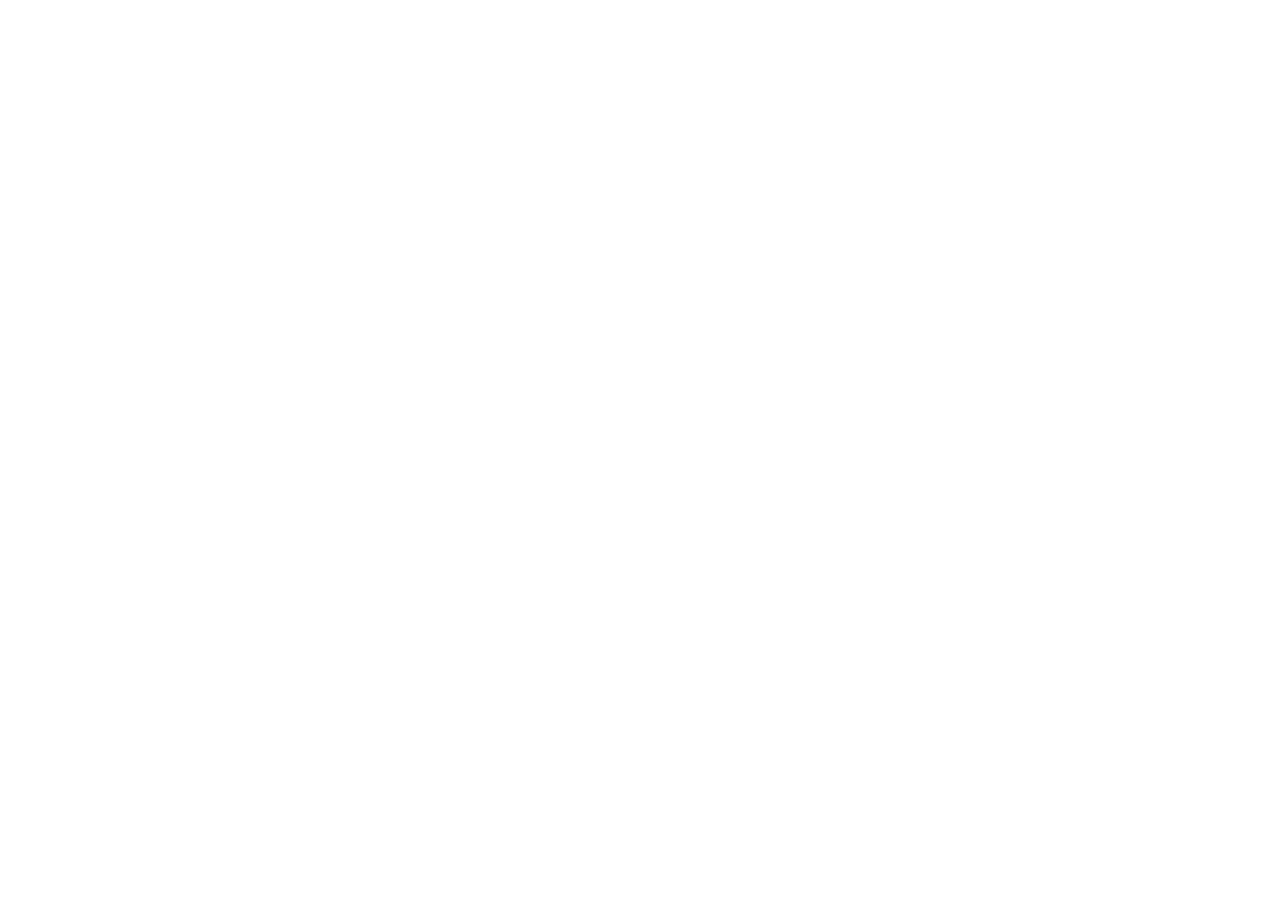
==== sales.html @ f6158d5a "Create sales.html" ====
<!DOCTYPE html>
<html>
    <head>
        <title>New Tier Real Estate</title>
        <link rel='stylesheet' href='style.css'>
        <script src='App.js'></script>
    </head>
    <body>
        <header>

        </header>
        <main>

        </main>
        <footer>

        </footer>
    </body>
</html>
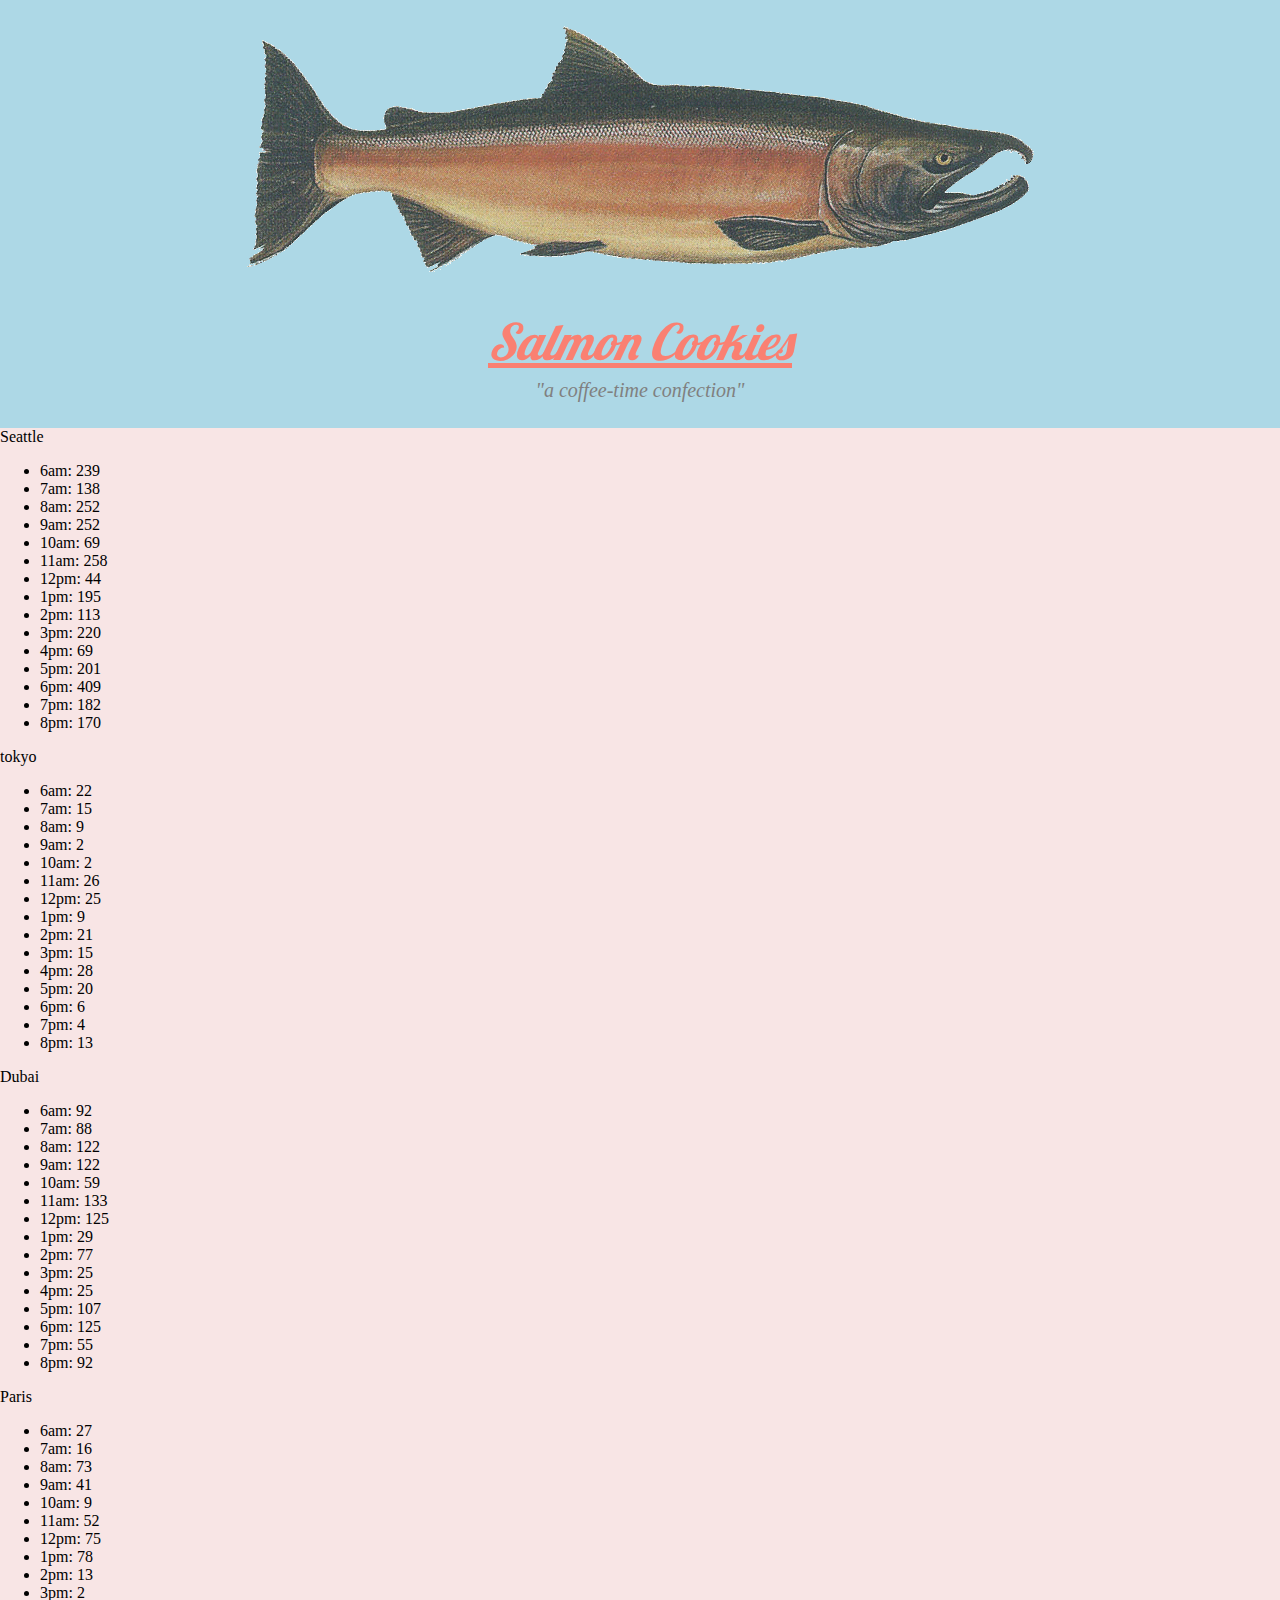
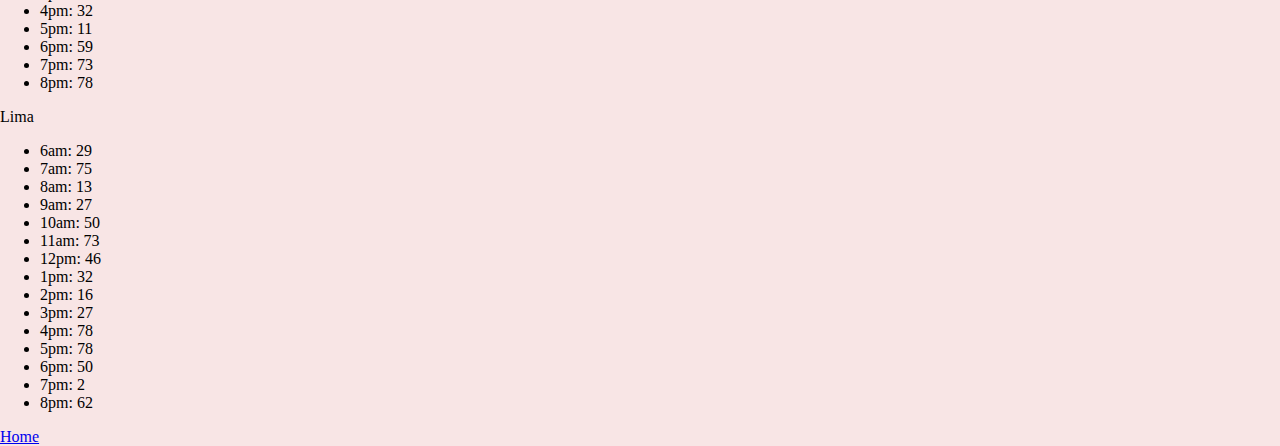
==== commit 008b2f0e: "class06-objects" ====
--- a/sales.html
+++ b/sales.html
@@ -1,19 +1,26 @@
 <!DOCTYPE html>
 <html>
     <head>
-        <title>New Tier Real Estate</title>
+        <title>Salmon Cookies Sales Data</title>
         <link rel='stylesheet' href='style.css'>
-        <script src='App.js'></script>
+        <script src='app.js'></script>
+        <link rel="preconnect" href="https://fonts.gstatic.com">
+        <link href="https://fonts.googleapis.com/css2?family=Lobster&display=swap" rel="stylesheet">
     </head>
     <body>
         <header>
-
+            <div>
+                <img id='Salmon' src='images/salmon.png'>
+            </div>
+            <div class='headerName'>Salmon Cookies</div>
+            <div class='phase'>"a coffee-time confection"</div>
         </header>
         <main>
-
+            <section id='profiles'></section>
         </main>
         <footer>
-
+            <a href="index.html">Home</a>
         </footer>
     </body>
+    <script src='app.js'></script>
 </html>
--- a/style.css
+++ b/style.css
@@ -0,0 +1,40 @@
+/* index.html page */
+div #Salmon {
+    display: block;
+    margin-left: auto;
+    margin-right: auto;
+    padding-top: 2%;
+    width 50%;
+    opacity: 0.8;
+}
+header {
+    width: 100%;
+    background-color: lightblue;
+}
+.headerName {
+    text-align: center;
+    padding-bottom: .5%;
+    margin-top: 3%;
+    font-size: 50px;
+    font-style: italic;
+    font-family: 'Lobster', cursive;
+    color: salmon;
+    text-decoration: underline;
+}
+body {
+    margin: 0;
+    padding: 0;
+    background-color: rgb(248, 229, 229);
+}
+
+.phase {
+    text-align: center;
+    font-style: italic;
+    color: gray;
+    margin-top: 0;
+    padding-top: 0;
+    padding-bottom: 2%;
+    font-size: 20px;
+}
+
+/* sales.html page */
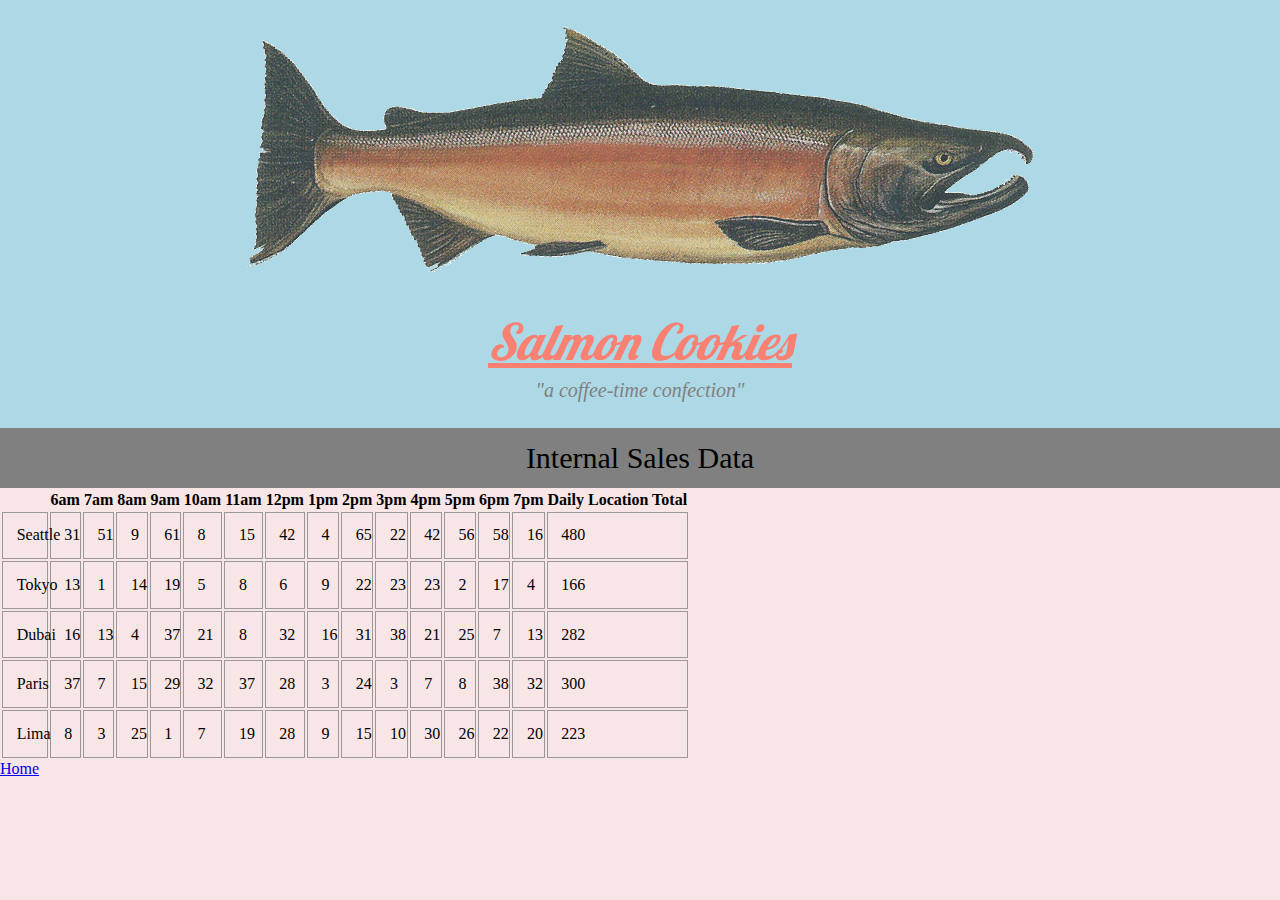
==== commit 8612d3be: "worked on class 07 features with table" ====
--- a/sales.html
+++ b/sales.html
@@ -2,7 +2,6 @@
 <html>
     <head>
         <title>Salmon Cookies Sales Data</title>
-        <link rel='stylesheet' href='style.css'>
         <script src='app.js'></script>
         <link rel="preconnect" href="https://fonts.gstatic.com">
         <link href="https://fonts.googleapis.com/css2?family=Lobster&display=swap" rel="stylesheet">
@@ -16,11 +15,17 @@
             <div class='phase'>"a coffee-time confection"</div>
         </header>
         <main>
+            <div id='SD'>Internal Sales Data</div>
             <section id='profiles'></section>
+            <table>
+                <tbody id='table-body-top'></tbody>
+                <tbody id='table-body'></tbody>
+            </table>
         </main>
         <footer>
             <a href="index.html">Home</a>
         </footer>
     </body>
     <script src='app.js'></script>
+    <link rel='stylesheet' href='style.css'>
 </html>
--- a/style.css
+++ b/style.css
@@ -37,4 +37,36 @@
     font-size: 20px;
 }
 
+#SD {
+    background-color: gray;
+    padding: 1%;
+    text-align: center;
+    font-size: 30px;
+}
+
+#table-border {
+    margin: 3%;
+    padding: 0;
+    border: thin solid rgb(155, 152, 152);
+}
+#table-body-top {
+    border: none;
+    border-color: none;
+    border-style: none;
+    border-bottom: none;
+    color: black;
+    font-weight: bold;
+}
+
+#table-body td {
+    padding: 2%;
+    margin: 0;
+    border: thin solid rgb(155, 152, 152);
+}
+
+#table-body tr {
+    padding: 0;
+    margin: 0;
+    border: thin solid rgb(155, 152, 152);
+}
 /* sales.html page */
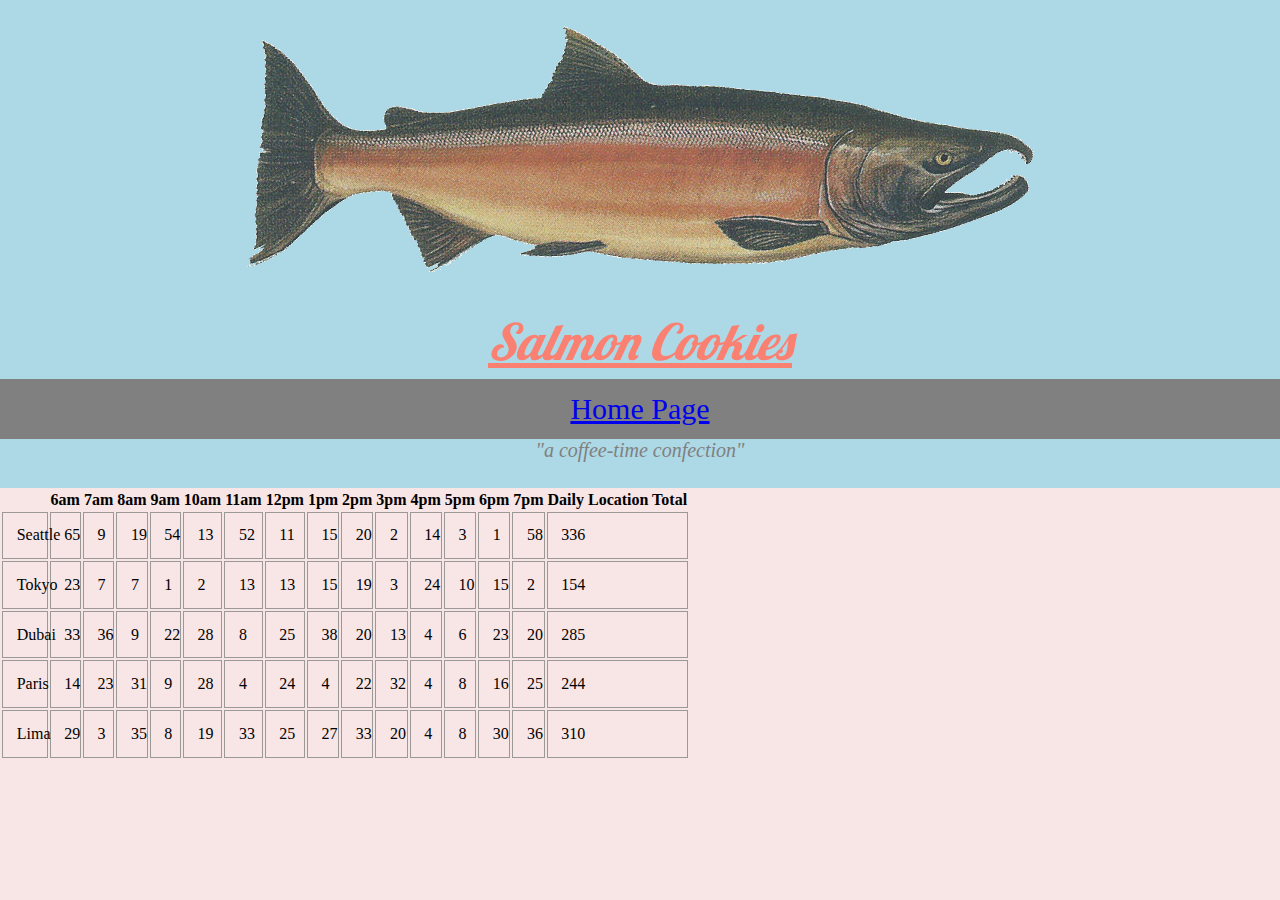
==== commit 14c8e71f: "class o8 update cookie stand" ====
--- a/sales.html
+++ b/sales.html
@@ -1,31 +1,32 @@
 <!DOCTYPE html>
 <html>
-    <head>
-        <title>Salmon Cookies Sales Data</title>
-        <script src='app.js'></script>
-        <link rel="preconnect" href="https://fonts.gstatic.com">
-        <link href="https://fonts.googleapis.com/css2?family=Lobster&display=swap" rel="stylesheet">
-    </head>
-    <body>
-        <header>
-            <div>
-                <img id='Salmon' src='images/salmon.png'>
-            </div>
-            <div class='headerName'>Salmon Cookies</div>
-            <div class='phase'>"a coffee-time confection"</div>
-        </header>
-        <main>
-            <div id='SD'>Internal Sales Data</div>
-            <section id='profiles'></section>
-            <table>
-                <tbody id='table-body-top'></tbody>
-                <tbody id='table-body'></tbody>
-            </table>
-        </main>
-        <footer>
-            <a href="index.html">Home</a>
-        </footer>
-    </body>
+
+<head>
+    <title>Salmon Cookies Sales Data</title>
     <script src='app.js'></script>
-    <link rel='stylesheet' href='style.css'>
-</html>
+    <link rel="preconnect" href="https://fonts.gstatic.com">
+    <link href="https://fonts.googleapis.com/css2?family=Lobster&display=swap" rel="stylesheet">
+</head>
+
+<body>
+    <header>
+        <div>
+            <img id='Salmon' src='images/salmon.png'>
+        </div>
+        <div class='headerName'>Salmon Cookies</div>
+        <div id='SD'><a href="index.html">Home Page</a></div>
+        <div class='phase'>"a coffee-time confection"</div>
+    </header>
+    <main>
+        <table>
+            <tbody id='table-body-top'></tbody>
+            <tbody id='table-body'></tbody>
+        </table>
+    </main>
+    <footer>
+    </footer>
+</body>
+<script src='app.js'></script>
+<link rel='stylesheet' href='style.css'>
+
+</html>